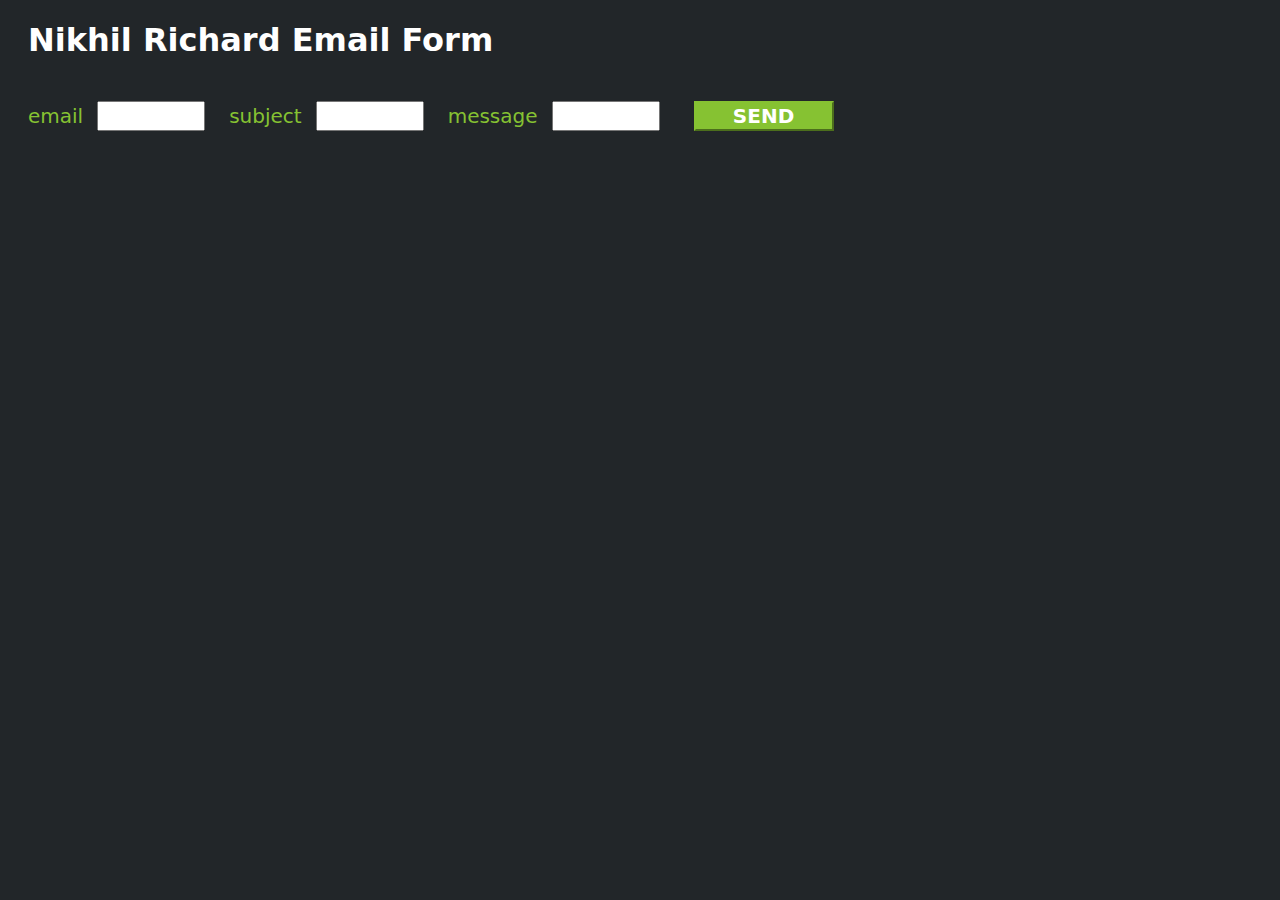
==== pages/contact-form.html @ ed7cd368 "redo home page" ====
<!DOCTYPE html>
<html>
<head>
    <meta charset="UTF-8">
    <title>Nikhil Richard</title>
    <!-- Styling for the client UI -->
    <style>
    h1 {
        color: #FFFFFF;
        font-family: system-ui;
		margin-left: 20px;
        }
	body {
        background-color: #222629;
        }
    label {
        color: #86C232;
        font-family: system-ui;
        font-size: 20px;
        margin-left: 20px;
		margin-top: 20px;
        }
     button {
        background-color: #86C232;
		border-color: #86C232;
		color: #FFFFFF;
        font-family: system-ui;
        font-size: 20px;
		font-weight: bold;
        margin-left: 30px;
		margin-top: 20px;
		width: 140px;
        }
	 input {
        color: #222629;
        font-family: system-ui;
        font-size: 20px;
        margin-left: 10px;
		margin-top: 20px;
		width: 100px;
        }
    </style>
    <script>
        // callAPI function that takes the base and exponent numbers as parameters
        var callAPI = (email,subject,message)=>{
            // instantiate a headers object
            var myHeaders = new Headers();
            // add content type header to object
            myHeaders.append("Content-Type", "application/json");
            //myHeaders.append("Access-Control-Allow-Origin", "*");
            // using built in JSON utility package turn object to string and store in a variable
            var raw = JSON.stringify({"email":email,"subject":subject,"message":message});
            // create a JSON object with parameters for API call and store in a variable
            var requestOptions = {
                method: 'POST',
                headers: myHeaders,
                body: raw,
                redirect: 'follow'
            };
            // make API call with parameters and use promises to get response
            fetch("https://opgoksrkb6.execute-api.us-east-1.amazonaws.com/dev", requestOptions)
            .then(response => response.text())
            .then(result => alert(JSON.parse(result).body))
            .catch(error => console.log('error', error));
        }
    </script>
</head>
<body>
    <h1>Nikhil Richard Email Form</h1>
	<form>
        <label>email</label>
        <input type="text" id="email">
        <label>subject</label>
        <input type="text" id="subject">
        <label>message</label>
        <input type="text" id="message">
        <!-- set button onClick method to call function we defined passing input values as parameters -->
        <button type="button" onclick="callAPI(document.getElementById('email').value,document.getElementById('subject').value, document.getElementById('message').value)">SEND</button>
    </form>
</body>
</html>
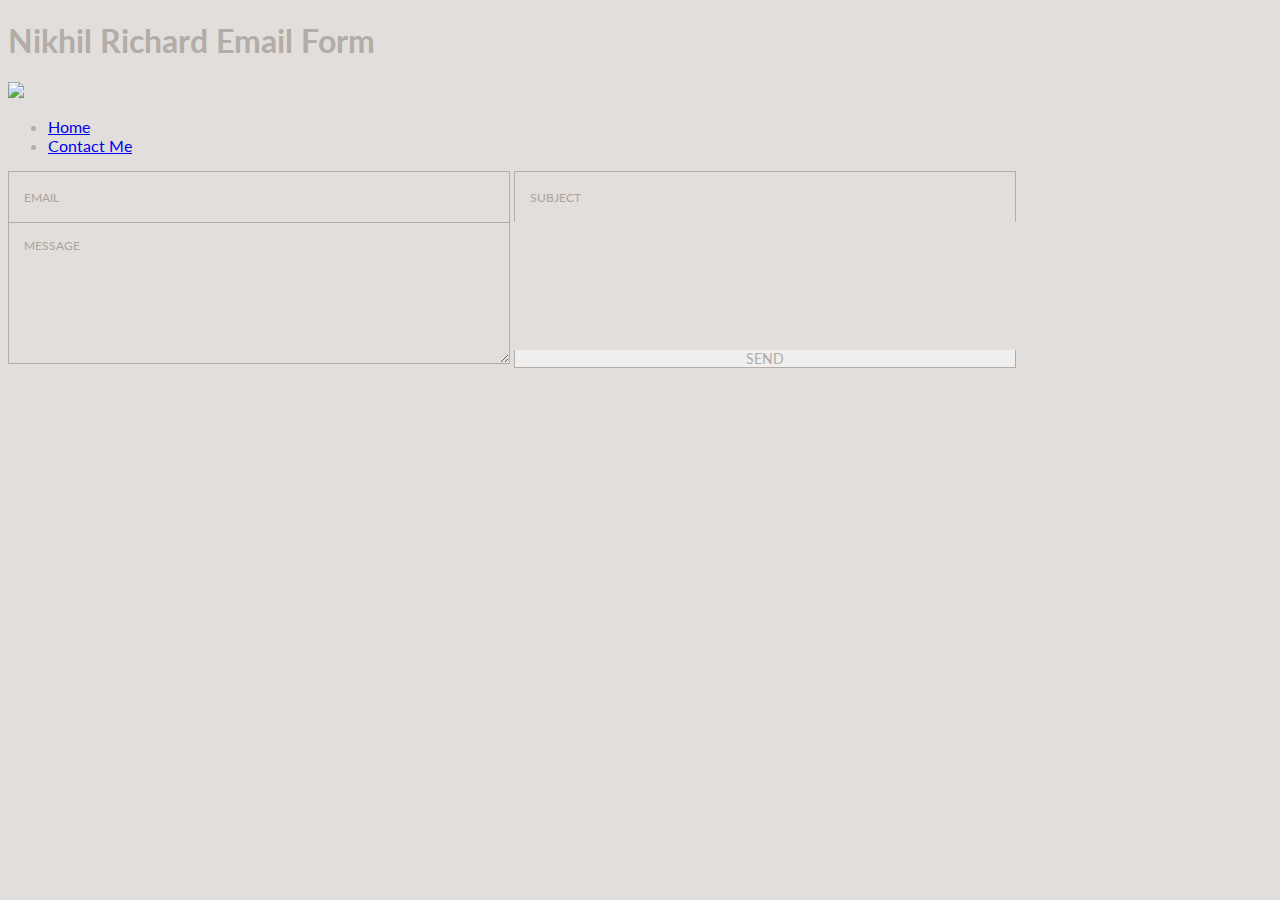
==== commit 30dcb29b: "css changes" ====
--- a/pages/contact-form.html
+++ b/pages/contact-form.html
@@ -3,79 +3,32 @@
 <head>
     <meta charset="UTF-8">
     <title>Nikhil Richard</title>
-    <!-- Styling for the client UI -->
-    <style>
-    h1 {
-        color: #FFFFFF;
-        font-family: system-ui;
-		margin-left: 20px;
-        }
-	body {
-        background-color: #222629;
-        }
-    label {
-        color: #86C232;
-        font-family: system-ui;
-        font-size: 20px;
-        margin-left: 20px;
-		margin-top: 20px;
-        }
-     button {
-        background-color: #86C232;
-		border-color: #86C232;
-		color: #FFFFFF;
-        font-family: system-ui;
-        font-size: 20px;
-		font-weight: bold;
-        margin-left: 30px;
-		margin-top: 20px;
-		width: 140px;
-        }
-	 input {
-        color: #222629;
-        font-family: system-ui;
-        font-size: 20px;
-        margin-left: 10px;
-		margin-top: 20px;
-		width: 100px;
-        }
-    </style>
-    <script>
-        // callAPI function that takes the base and exponent numbers as parameters
-        var callAPI = (email,subject,message)=>{
-            // instantiate a headers object
-            var myHeaders = new Headers();
-            // add content type header to object
-            myHeaders.append("Content-Type", "application/json");
-            //myHeaders.append("Access-Control-Allow-Origin", "*");
-            // using built in JSON utility package turn object to string and store in a variable
-            var raw = JSON.stringify({"email":email,"subject":subject,"message":message});
-            // create a JSON object with parameters for API call and store in a variable
-            var requestOptions = {
-                method: 'POST',
-                headers: myHeaders,
-                body: raw,
-                redirect: 'follow'
-            };
-            // make API call with parameters and use promises to get response
-            fetch("https://opgoksrkb6.execute-api.us-east-1.amazonaws.com/dev", requestOptions)
-            .then(response => response.text())
-            .then(result => alert(JSON.parse(result).body))
-            .catch(error => console.log('error', error));
-        }
-    </script>
+    <link rel="stylesheet" href="../style/style-contact-form.css">
+    <script src="../js/contact-form.js"></script>
 </head>
 <body>
+    <div>
     <h1>Nikhil Richard Email Form</h1>
+    <nav>
+        <div class="logo">
+            <img src="images/profile-pic.png">
+        </div>
+        <div class="nav-links">
+            <ul>
+                <li><a href="../index.html">Home</a></li>
+                <li><a href="../pages/contact-form.html">Contact Me</a></li>
+            </ul>
+        </div>
+    </nav>
 	<form>
-        <label>email</label>
-        <input type="text" id="email">
-        <label>subject</label>
-        <input type="text" id="subject">
-        <label>message</label>
-        <input type="text" id="message">
+
+        <input type="text" id="email" placeholder="EMAIL">
+        <input type="text" id="subject" placeholder="SUBJECT">
+        <textarea type="text" id="message" placeholder="MESSAGE"></textarea>
+        
         <!-- set button onClick method to call function we defined passing input values as parameters -->
-        <button type="button" onclick="callAPI(document.getElementById('email').value,document.getElementById('subject').value, document.getElementById('message').value)">SEND</button>
+        <button id="submit" type="button" onclick="callAPI(document.getElementById('email').value,document.getElementById('subject').value, document.getElementById('message').value)">SEND</button>
     </form>
+    </div>
 </body>
 </html>--- a/style/style-contact-form.css
+++ b/style/style-contact-form.css
@@ -0,0 +1,168 @@
+@import url(https://fonts.googleapis.com/css?family=Lato:100,300,400);
+
+input::-webkit-input-placeholder, textarea::-webkit-input-placeholder {
+  color: #aca49c;
+  font-size: 0.875em;
+}
+
+input:focus::-webkit-input-placeholder, textarea:focus::-webkit-input-placeholder {
+  color: #bbb5af;
+}
+
+input::-moz-placeholder, textarea::-moz-placeholder {
+  color: #aca49c;
+  font-size: 0.875em;
+}
+
+input:focus::-moz-placeholder, textarea:focus::-moz-placeholder {
+  color: #bbb5af;
+}
+
+input::placeholder, textarea::placeholder {
+  color: #aca49c;
+  font-size: 0.875em;
+}
+
+input:focus::placeholder, textarea::focus:placeholder {
+  color: #bbb5af;
+}
+
+input::-ms-placeholder, textarea::-ms-placeholder {
+  color: #aca49c;
+  font-size: 0.875em;
+}
+
+input:focus::-ms-placeholder, textarea:focus::-ms-placeholder {
+  color: #bbb5af;
+}
+
+/* on hover placeholder */
+
+input:hover::-webkit-input-placeholder, textarea:hover::-webkit-input-placeholder {
+  color: #e2dedb;
+  font-size: 0.875em;
+}
+
+input:hover:focus::-webkit-input-placeholder, textarea:hover:focus::-webkit-input-placeholder {
+  color: #cbc6c1;
+}
+
+input:hover::-moz-placeholder, textarea:hover::-moz-placeholder {
+  color: #e2dedb;
+  font-size: 0.875em;
+}
+
+input:hover:focus::-moz-placeholder, textarea:hover:focus::-moz-placeholder {
+  color: #cbc6c1;
+}
+
+input:hover::placeholder, textarea:hover::placeholder {
+  color: #e2dedb;
+  font-size: 0.875em;
+}
+
+input:hover:focus::placeholder, textarea:hover:focus::placeholder {
+  color: #cbc6c1;
+}
+
+input:hover::placeholder, textarea:hover::placeholder {
+  color: #e2dedb;
+  font-size: 0.875em;
+}
+
+input:hover:focus::-ms-placeholder, textarea:hover::focus:-ms-placeholder {
+  color: #cbc6c1;
+}
+
+body {
+  font-family: 'Lato', sans-serif;
+  background: #e2dedb;
+  color: #b3aca7;
+}
+
+header {
+  position: relative;
+  margin: 100px 0 25px 0;
+  font-size: 2.3em;
+  text-align: center;
+  letter-spacing: 7px;
+}
+
+#form {
+  position: relative;
+  width: 500px;
+  margin: 50px auto 100px auto;
+}
+
+input {
+  font-family: 'Lato', sans-serif;
+  font-size: 0.875em;
+  width: 470px;
+  height: 50px;
+  padding: 0px 15px 0px 15px;
+  
+  background: transparent;
+  outline: none;
+  color: #726659;
+  
+  border: solid 1px #b3aca7;
+  border-bottom: none;
+  
+  transition: all 0.3s ease-in-out;
+  -webkit-transition: all 0.3s ease-in-out;
+  -moz-transition: all 0.3s ease-in-out;
+  -ms-transition: all 0.3s ease-in-out;
+}
+
+input:hover {
+  background: #b3aca7;
+  color: #e2dedb;
+}
+
+textarea {
+  width: 470px;
+  max-width: 470px;
+  height: 110px;
+  max-height: 110px;
+  padding: 15px;
+  
+  background: transparent;
+  outline: none;
+  
+  color: #726659;
+  font-family: 'Lato', sans-serif;
+  font-size: 0.875em;
+  
+  border: solid 1px #b3aca7;
+  
+  transition: all 0.3s ease-in-out;
+  -webkit-transition: all 0.3s ease-in-out;
+  -moz-transition: all 0.3s ease-in-out;
+  -ms-transition: all 0.3s ease-in-out;
+}
+
+textarea:hover {
+  background: #b3aca7;
+  color: #e2dedb;
+}
+
+#submit {
+  width: 502px;
+  
+  padding: 0;
+  margin: -5px 0px 0px 0px;
+  
+  font-family: 'Lato', sans-serif;
+  font-size: 0.875em;
+  color: #b3aca7;
+  
+  outline:none;
+  cursor: pointer;
+  
+  border: solid 1px #b3aca7;
+  border-top: none;
+}
+
+#submit:hover {
+  color: #e2dedb;
+}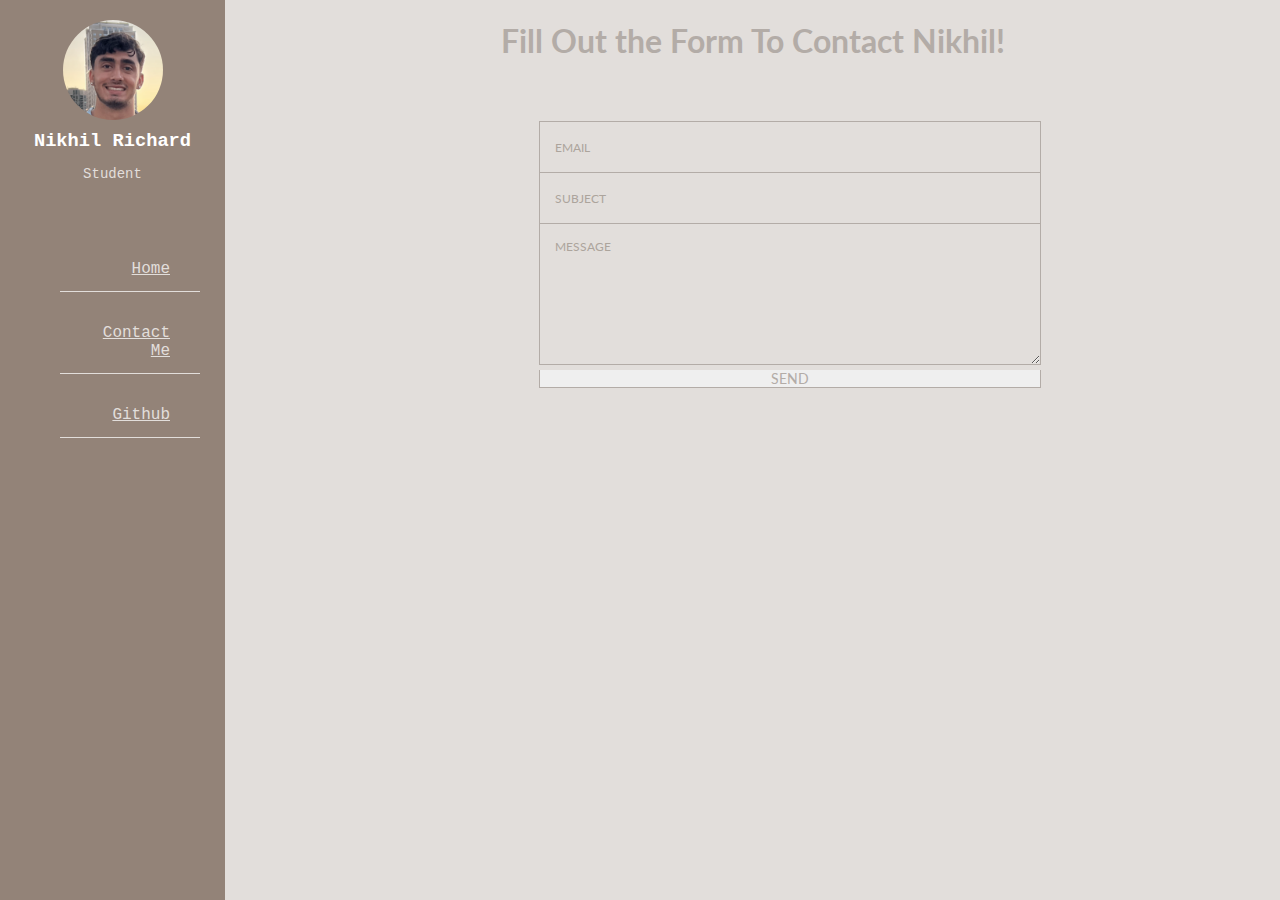
==== commit bc90ec47: "more style changes" ====
--- a/pages/contact-form.html
+++ b/pages/contact-form.html
@@ -8,18 +8,29 @@
 </head>
 <body>
     <div>
-    <h1>Nikhil Richard Email Form</h1>
+    <div id="notice_h1"><h1>Fill Out the Form To Contact Nikhil!</h1></div>
     <nav>
-        <div class="logo">
-            <img src="images/profile-pic.png">
-        </div>
-        <div class="nav-links">
-            <ul>
-                <li><a href="../index.html">Home</a></li>
-                <li><a href="../pages/contact-form.html">Contact Me</a></li>
-            </ul>
-        </div>
-    </nav>
+            <div class="wrapper">
+                    <div class="sidebar">
+                        <div class="profile">
+                            <img src="../images/profile-pic.png">
+                            <h3>Nikhil Richard</h3>
+                            <p>Student</p>
+                        </div>
+                        <nav>
+                                <div class="nav-links">
+                                    <ul>
+                                        <li><a href="../index.html">Home</a></li>
+                                        <li><a href="../pages/contact-form.html">Contact Me</a></li>
+                                        <li><a href="../https://github.com/nikhilr5">Github</a></li>
+                                    </ul>
+                                </div>
+                            </nav>
+                        </div>
+                        
+            </div>
+    </nav>]
+    <div id="wrapper2">
 	<form>
 
         <input type="text" id="email" placeholder="EMAIL">
@@ -28,6 +39,7 @@
         
         <!-- set button onClick method to call function we defined passing input values as parameters -->
         <button id="submit" type="button" onclick="callAPI(document.getElementById('email').value,document.getElementById('subject').value, document.getElementById('message').value)">SEND</button>
+    </div>
     </form>
     </div>
 </body>
--- a/style/style-contact-form.css
+++ b/style/style-contact-form.css
@@ -148,7 +148,6 @@
 
 #submit {
   width: 502px;
-  
   padding: 0;
   margin: -5px 0px 0px 0px;
   
@@ -165,4 +164,87 @@
 
 #submit:hover {
   color: #e2dedb;
+}
+
+#wrapper2 {
+  margin-left: 42%;
+  width:960px;
+  align-content: center;
+}
+
+nav{
+  width: 80%;
+  position: sticky;
+  margin: 20px;
+  z-index: 1;
+  display: flex;
+  align-items: center;
+
+}
+
+.nav-links{
+  flex: 1;
+  text-align: right;
+
+
+}
+.nav-links ul li {
+  list-style: none;
+  display: inline;
+  margin: 0 20px;
+}
+.nav-links ul li a{
+  display: block;
+  padding: 13px 30px;
+  border-bottom: 1px solid #e2dedb;
+  color: #e2dedb;
+  font-size: 16px;
+  position: relative;
+  font-family: 'Courier New', Courier, monospace;
+
+
+}
+
+.wrapper .sidebar{
+  background: #938378;
+  position: fixed;
+  top: 0;
+  left: 0;
+  width: 225px;
+  height: 100%;
+  padding: 20px 0;
+  transition: all 0.5s ease;
+  z-index: 100;
+  cursor: col-resize
+}
+
+.wrapper .sidebar .profile{
+  margin-bottom: 30px;
+  text-align: center;
+}
+
+.wrapper .sidebar .profile img{
+  display: block;
+  width: 100px;
+  height: 100px;
+  border-radius: 50%;
+  margin: 0 auto;
+}
+
+.wrapper .sidebar .profile h3{
+  color: #ffffff;
+  margin: 10px 0 5px;
+  font-family: 'Courier New', Courier, monospace;
+  font-style: initial;
+}
+
+.wrapper .sidebar .profile p{
+  color: #e2dedb;
+  font-size: 14px;
+  font-family: 'Courier New', Courier, monospace;
+}
+
+#notice_h1 {
+  text-align: center;
+  margin-left: 225px;
 }